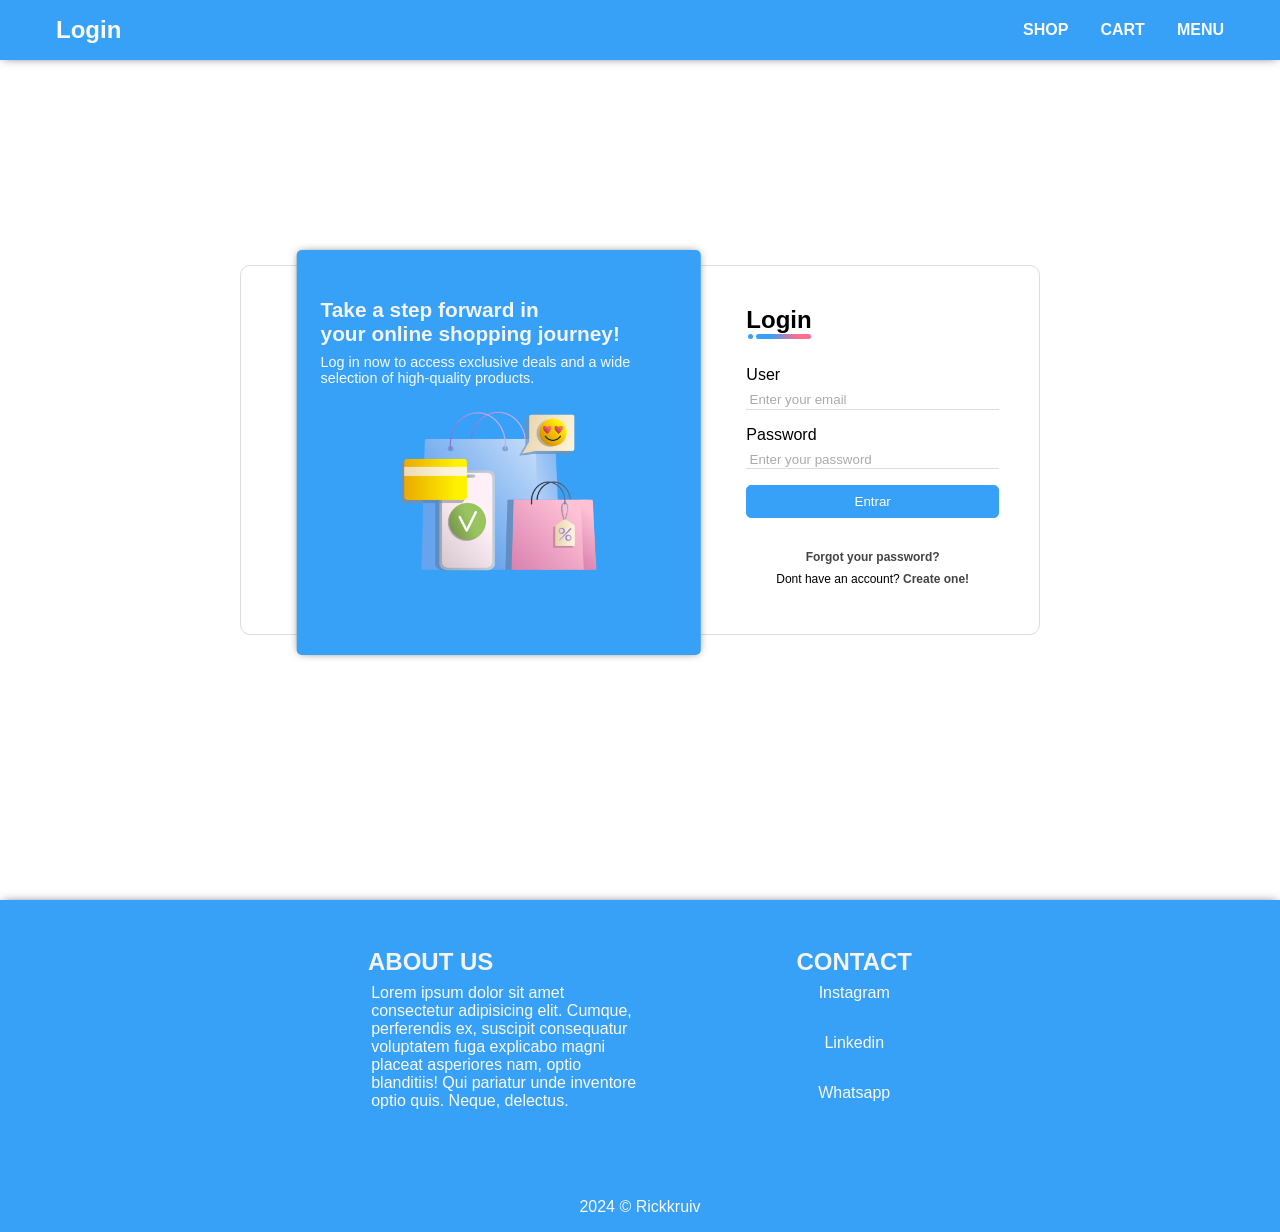
==== index.html @ a9aad322 "index" ====
<!DOCTYPE html>
<html lang="pt-br">
<head>
    <meta charset="UTF-8">
    <meta name="viewport" content="width=device-width, initial-scale=1.0">
    <link rel="stylesheet" href="styles/login.css">
    <title>Loja | Login</title>
</head>
<body>
    <header id="navbar-container">
        <nav id="navbar">
            <h2>Login</h2>
            <ul id="nav-links">
                <li id="shop"><a href="#">Shop</a></li>
                <li id="cart"><a href="#">Cart</a></li>
                <li id="menu"><a href="#">Menu</a></li>
            </ul>
        </nav>
    </header>
    <main>
        <div id="login-container">
            <div id="login">
                <!-- lado da imagem -->
                <div id="side-image">
                    <div id="img-container">
                        <div id="description">
                            <h2>Take a step forward in <br> your online shopping journey!</h2>
                            <p>Log in now to access exclusive deals and a wide selection of high-quality products.</p>
                        </div>
                        <div id="img">
                            <img src="img/silky-shopping-sale.png" alt="">
                        </div>
                    </div>
                </div>
                <!-- lado do login -->
                <div id="side-login">
                    <!-- Formulário de login -->
                    <form>
                        <h2>Login</h2>
                        <div id="login-form">
                            <div id="form-box">
                                <!-- email -->
                                <label for="email">User</label>
                                <input type="email" name="email" id="email" placeholder="Enter your email" required>
                                <!-- senha -->
                                <label for="password">Password</label>
                                <input type="password" name="password" id="password" placeholder="Enter your password">
                                <input type="submit" value="Entrar">
                            </div>
                        </div>
                        <!-- forgot-pass -->
                        <div id="forgot-pass">
                            <a href="#">Forgot your password?</a>
                        </div>
                        <!-- reguster -->
                        <div id="register">
                            <p>Dont have an account? <a href="#">Create one!</a></p>
                        </div>
                    </form>
                </div>
            </div>
        </div>

    </main>
    <!-- rodapé -->
    <footer>
        <div id="footer-content">
            <section id="about">
                <h3>About us</h3>
                <p>Lorem ipsum dolor sit amet consectetur adipisicing elit. Cumque, perferendis ex, suscipit consequatur voluptatem fuga explicabo magni placeat asperiores nam, optio blanditiis! Qui pariatur unde inventore optio quis. Neque, delectus.</p>
            </section>
            <section id="contact">
                <h3>Contact</h3>
                <ul id="contact-links">
                    <li><a href="#">Instagram</a></li>
                    <li><a href="#">Linkedin</a></li>
                    <li><a href="#">Whatsapp</a></li>
                </ul>
            </section>
        </div>
        <p>2024 &copy; <a href="https://github.com/rickkruiv" target="_blank">Rickkruiv</a></p>
    </footer>
</body>
</html>
---- styles/login.css ----
/* geral */
* {
    padding: 0;
    margin: 0;
    box-sizing: border-box;
    font-family: sans-serif;
}

ul {
    list-style: none;
}

a {
    text-decoration: none;
    color: #444;
    transition: .4s;
}

a:hover {
    color: #37a1f7;
}
/* navbar */
#navbar-container {
    z-index: 1;
    position: absolute;
    width: 100%;
    left: 50%;
    transform: translateX(-50%);
    background: #37a1f7;
    box-shadow: 0px 0px 10px -3px #444;
}

#navbar {
    display: flex;
    align-items: center;
    justify-content: space-between;
    max-width: 1200px;
    margin: 0 auto;
    color: #fafafa;
    padding: 1rem;
}

#nav-links {
    display: flex;
    text-transform: uppercase;
    font-weight: bold;
    gap: 2rem;
}

#nav-links a {
    color: #fafafa;
}

#nav-links li {
    position: relative;
}

#nav-links li::after {
    content: "";
    width: 0;
    height: 1px;
    background: #ddd;
    position: absolute;
    bottom: -2px;
    left: 50%;
    transition: .5s;
}

#nav-links li:hover::after {
    width: 100%;
    left: 0%;
}

/* container login */
#login-container {
    display: flex;
    justify-content: center;
    align-items: center;
    height: 100vh;

}

#login {
    display: flex;
    width: 800px;
    border: 1px solid #ddd;
    border-radius: 10px;
    margin: 0 auto;
}

#side-login,
#side-image {
    width: 50%;
    flex: 1 1 0;
}

#side-image{
    flex: 2 1 0;
    position: relative;
}

#side-login {
    padding: 2.5rem 2.5rem 2.5rem 0;
}

/* image side */
#img-container {
    position: absolute;
    width: 80%;
    height: 110%;
    border-radius: 5px;
    box-shadow: 0px 0px 10px -3px #444;
    top: -1rem;
    left: 35%;
    transform: translateX(-30%);
    background-color: #37a1f7;
    padding: 3rem 1.5rem;
}

#description {
    text-align: left;
    margin-bottom: 1rem;
}

#description h2 {
    color: #f4f4f4;
    font-size: 1.3rem;
    margin-bottom: .5rem;
}

#description p {
    font-size: .9rem;
    color: #fafafa;
}



#img {
    display: flex;
    justify-content: center;
}

#img img {
    width: 60%;
}

/* form */

form h2 {
    position: relative;
    font-size: 1.5rem;
}

form h2:before {
    content: '';
    position: absolute;
    bottom: -5px;
    left: 2px;
    width: 5px;
    height: 5px;
    border-radius: 10px;
    background: #37a1f7;
    animation: animation1 .5s ease-in-out;
}

@keyframes animation1 {
    0% {
        width: 0px;
    }

    50% {
        width: 0px;
    }

    100% {
        width: 5px;
    }
}

form h2:after {
    content: '';
    position: absolute;
    bottom: -5px;
    left: 10px;
    width: 0px;
    height: 5px;
    border-radius: 10px;
    background: linear-gradient(to right , #37a1f7 25%, #FF6D91 75%);
    animation: animation2 1s ease-in-out;
    animation-fill-mode: forwards;
}

@keyframes animation2 {
    0% {
        width: 0px;
    }

    50% {
        width: 0px;
    }

    100% {
        width: 55px;
    }
}

#form-box {
    margin: 2rem auto;
}

#form-box input {
    display: block;
    width: 100%;  
}

#form-box input[type="email"],
#form-box input[type="password"] {
    border: none;
    border-bottom: 1px solid #ddd;
    outline: none;
    margin-bottom: 1rem;
    padding: .5rem .2rem .1rem;
    transition: .4s;
}

#form-box input[type="email"]::placeholder,
#form-box input[type="password"]::placeholder {
    color: #aaa;
}

#form-box input[type="email"]:focus,
#form-box input[type="password"]:focus {
    border-bottom: 1px solid #c6e5ff;
}

#form-box input[type="submit"] {
    background: #37a1f7;
    border: 1px solid #37a1f7;
    border-radius: 5px;
    padding: .5rem;
    color: #fff;
    cursor: pointer;
    transition: .4s;
}

#form-box input[type="submit"]:hover {
    filter: brightness(1.1);
    transform: scale(1.02);
}

#form-box input[type="submit"]:active {
    filter: brightness(.9);
    transform: scale(.98);
}


/* forgot and register */

#forgot-pass, 
#register {
    font-size: 12px;
    text-align: center;
    margin-bottom: .5rem;
}

#forgot-pass a, 
#register a {
    font-weight: bold;
}

/* footer */

footer {
    background-color: #37a1f7;
    box-shadow: 0px 0px 10px -3px #444;
}

footer p,
footer a,
#footer-content {
    color: #fafafa;
}

#footer-content {
    margin: 0 auto;
    max-width: 1200px;
    display: flex;
    justify-content: space-between;
    flex: 1 1 0;
    width: 50%;
    padding: 3rem;
}

#about {
    width: 50%;
}

footer h3 {
    text-transform: uppercase;
    font-size: 1.5rem;
    margin-bottom: .5rem;
    color: #f4f4f4;
}

#about > p {
    padding-left: .2rem;
}

#contact-links li {
    text-align: center;
    margin-bottom: 2rem;
}

footer a:hover {
    color: #ddd;
}

footer > p {
    text-align: center;
    padding: 1rem;
}

/* responsividade */
/* tablet */
@media (max-width: 800px) {
    #nav-links a {
        font-size: .8rem;
    }

    #login {
        width: 60%;
    }

    #side-image {
        display: none;
    }

    #side-login {
        padding: 3rem;
    }

    #footer-content {
        max-width: 100%;
        width: 100%;
        justify-content: space-around;
    }
}

/* mobile */
@media (max-width: 450px) {
    #nav-links {
        gap: 1rem;
    }
    
    #login {
        width: 100%;
        border: none;
    }

    #footer-content {
        padding: 3rem 1.5rem;
        flex-wrap: wrap;
        gap: 3rem;
    }
    #about {
        width: 100%;

    }

    footer > p {
        font-size: 12px;
    }
}
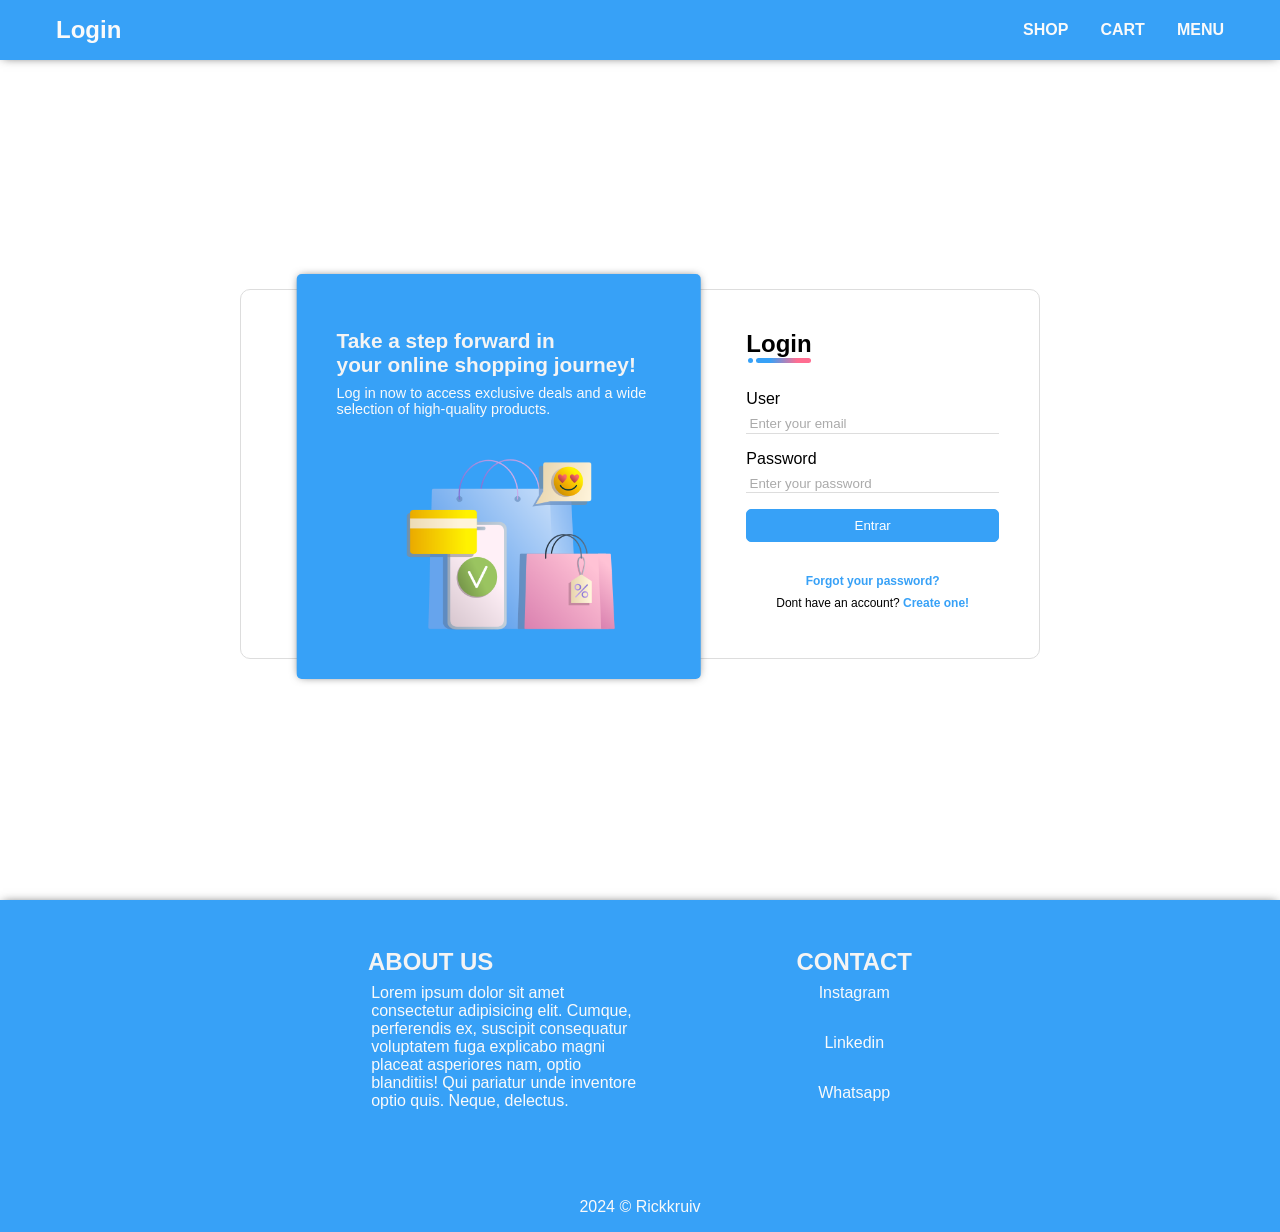
==== commit 19952007: "js" ====
--- a/index.html
+++ b/index.html
@@ -23,20 +23,28 @@
                 <!-- lado da imagem -->
                 <div id="side-image">
                     <div id="img-container">
-                        <div id="description">
-                            <h2>Take a step forward in <br> your online shopping journey!</h2>
-                            <p>Log in now to access exclusive deals and a wide selection of high-quality products.</p>
-                        </div>
-                        <div id="img">
-                            <img src="img/silky-shopping-sale.png" alt="">
+                        <div id="img-content">
+                            <div id="loginDesc" class="description">  
+                                <h2>Take a step forward in <br> your online shopping journey!</h2>
+                                <p>Log in now to access exclusive deals and a wide selection of high-quality products.</p>
+                            </div>
+                            <div id="registerDesc" class="description" style="display: none;">  
+                                <h2>Take a step forward in <br> your online shopping journey!</h2>
+                                <p>Join our exclusive community today! Sign up now to access top-notch products and explore endless possibilities tailored just for you.</p>
+                            </div>
+                            <div id="img">
+                                <img src="img/silky-shopping-sale.png" alt="">
+                            </div>
                         </div>
                     </div>
                 </div>
                 <!-- lado do login -->
                 <div id="side-login">
                     <!-- Formulário de login -->
-                    <form>
-                        <h2>Login</h2>
+                    <form id="signin">
+                        <div class="title">
+                            <h2>Login</h2>
+                        </div>
                         <div id="login-form">
                             <div id="form-box">
                                 <!-- email -->
@@ -54,7 +62,35 @@
                         </div>
                         <!-- reguster -->
                         <div id="register">
-                            <p>Dont have an account? <a href="#">Create one!</a></p>
+                            <p>Dont have an account? <span onclick="toggleForm()"> Create one!</span></p>
+                        </div>
+                    </form>
+                    <!-- formulário de registro -->
+                    <form id="signup" style="display: none;">
+                        <div class="title">
+                            <h2>Sign Up</h2>
+                        </div>
+                        <div id="login-form">
+                            <div id="form-box">
+                                <!-- email -->
+                                <label for="email">Email</label>
+                                <input type="email" name="email" id="email" placeholder="Enter your email" required>
+                                <!-- name -->
+                                <label for="name">Name</label>
+                                <input type="text" name="name" id="name" placeholder="Enter your name" required>
+                                <!-- phone -->
+                                <label for="phone">Phone number</label>
+                                <input type="text" name="phone" id="phone" placeholder="(99) 99999-9999" required>
+                                <!-- senha -->
+                                <label for="password">Password</label>
+                                <input type="password" name="password" id="password" placeholder="Enter your password" required>
+                                <input type="password" name="password" id="password" placeholder="Confirm your password" required>
+                                <input type="submit" value="Entrar">
+                            </div>
+                        </div>
+                        <!-- logar -->
+                        <div id="getin">
+                            <p>Have an account? <span onclick="toggleForm()">Get in now!</span></p>
                         </div>
                     </form>
                 </div>
@@ -80,5 +116,7 @@
         </div>
         <p>2024 &copy; <a href="https://github.com/rickkruiv" target="_blank">Rickkruiv</a></p>
     </footer>
+
+    <script src="login.js"></script>
 </body>
 </html>
--- a/styles/login.css
+++ b/styles/login.css
@@ -10,14 +10,16 @@
     list-style: none;
 }
 
-a {
+a, 
+span {
     text-decoration: none;
-    color: #444;
+    color: #37a1f7;
     transition: .4s;
 }
 
-a:hover {
-    color: #37a1f7;
+a:hover, 
+span:hover {
+    color: #1d5889;
 }
 /* navbar */
 #navbar-container {
@@ -86,6 +88,7 @@
     border: 1px solid #ddd;
     border-radius: 10px;
     margin: 0 auto;
+    margin-top: 3rem;
 }
 
 #side-login,
@@ -117,18 +120,25 @@
     padding: 3rem 1.5rem;
 }
 
-#description {
+#img-content {
+    position: absolute;
+    top: 50%;
+    transform: translateY(-50%);
+}
+
+.description {
     text-align: left;
     margin-bottom: 1rem;
-}
-
-#description h2 {
+    padding: 1rem;
+}
+
+.description h2 {
     color: #f4f4f4;
     font-size: 1.3rem;
     margin-bottom: .5rem;
 }
 
-#description p {
+.description p {
     font-size: .9rem;
     color: #fafafa;
 }
@@ -177,7 +187,8 @@
     }
 }
 
-form h2:after {
+form h2::after,
+form#signup h2::after {
     content: '';
     position: absolute;
     bottom: -5px;
@@ -186,10 +197,18 @@
     height: 5px;
     border-radius: 10px;
     background: linear-gradient(to right , #37a1f7 25%, #FF6D91 75%);
+}
+
+form h2::after {
     animation: animation2 1s ease-in-out;
     animation-fill-mode: forwards;
 }
 
+form#signup h2::after {
+    animation: animation21 1s ease-in-out;
+    animation-fill-mode: forwards;
+}
+
 @keyframes animation2 {
     0% {
         width: 0px;
@@ -201,6 +220,20 @@
 
     100% {
         width: 55px;
+    }
+}
+
+@keyframes animation21 {
+    0% {
+        width: 0px;
+    }
+
+    50% {
+        width: 0px;
+    }
+
+    100% {
+        width: 80px;
     }
 }
 
@@ -213,6 +246,7 @@
     width: 100%;  
 }
 
+#form-box input[type="text"],
 #form-box input[type="email"],
 #form-box input[type="password"] {
     border: none;
@@ -223,11 +257,13 @@
     transition: .4s;
 }
 
+#form-box input[type="text"]::placeholder,
 #form-box input[type="email"]::placeholder,
 #form-box input[type="password"]::placeholder {
     color: #aaa;
 }
 
+#form-box input[type="text"]:focus,
 #form-box input[type="email"]:focus,
 #form-box input[type="password"]:focus {
     border-bottom: 1px solid #c6e5ff;
@@ -257,15 +293,22 @@
 /* forgot and register */
 
 #forgot-pass, 
-#register {
+#register,
+#getin {
     font-size: 12px;
     text-align: center;
     margin-bottom: .5rem;
 }
 
 #forgot-pass a, 
-#register a {
+#register span,
+#getin span {
     font-weight: bold;
+}
+
+#register span,
+#getin span {
+    cursor: pointer;
 }
 
 /* footer */
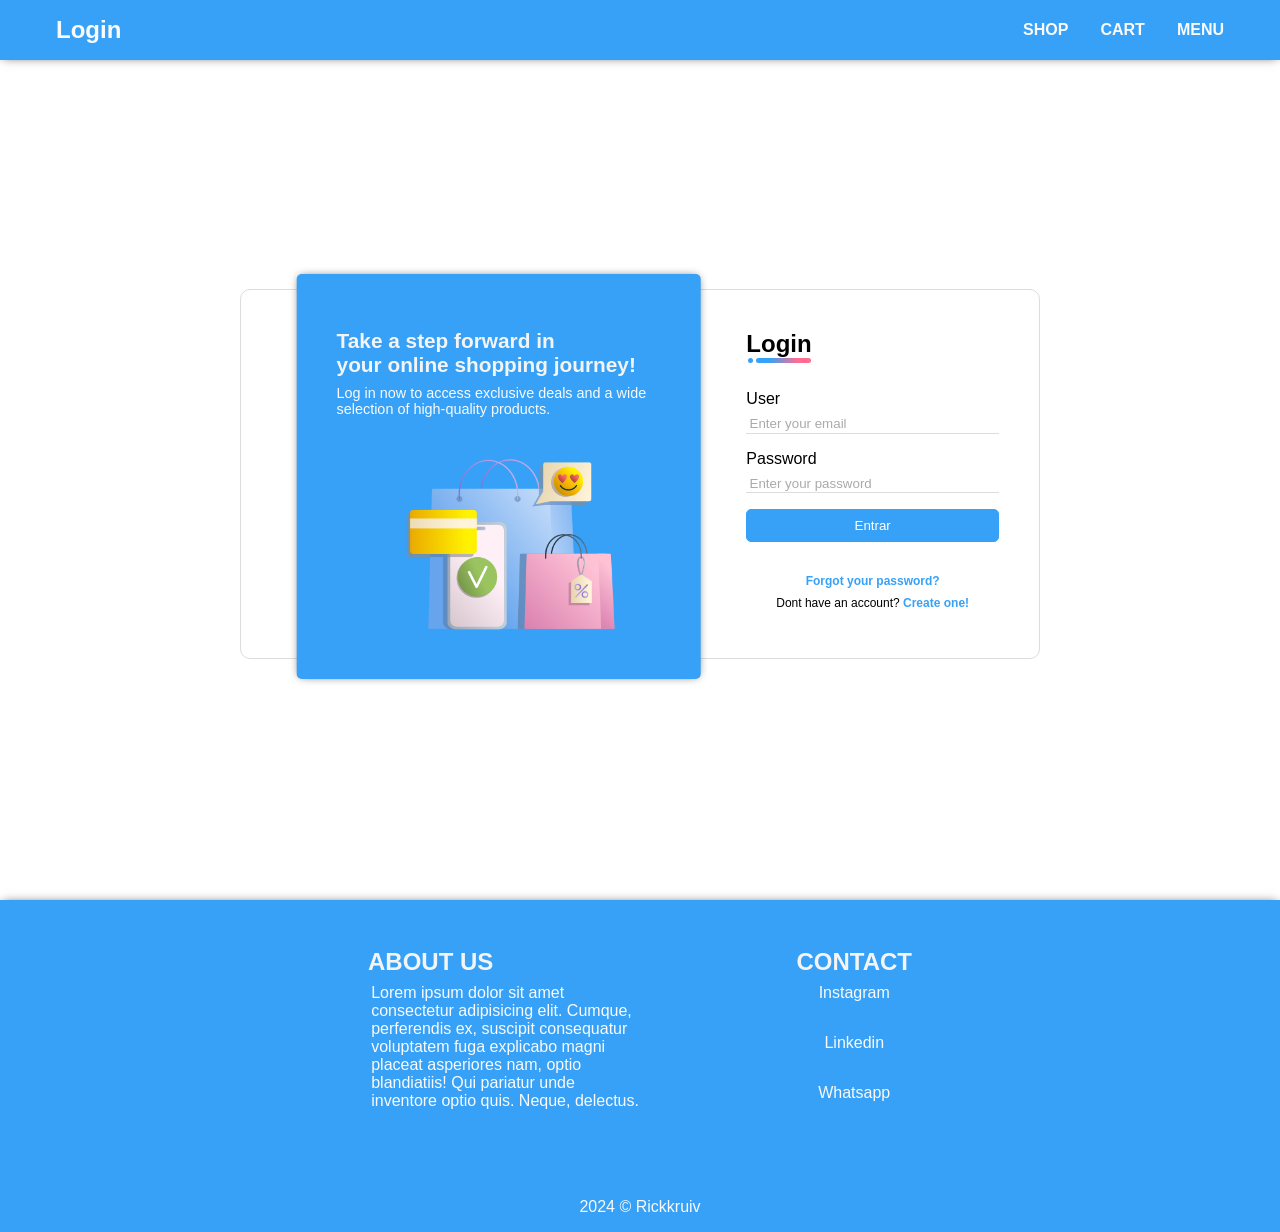
==== commit dd282bd3: "javascript" ====
--- a/index.html
+++ b/index.html
@@ -103,7 +103,7 @@
         <div id="footer-content">
             <section id="about">
                 <h3>About us</h3>
-                <p>Lorem ipsum dolor sit amet consectetur adipisicing elit. Cumque, perferendis ex, suscipit consequatur voluptatem fuga explicabo magni placeat asperiores nam, optio blanditiis! Qui pariatur unde inventore optio quis. Neque, delectus.</p>
+                <p>Lorem ipsum dolor sit amet consectetur adipisicing elit. Cumque, perferendis ex, suscipit consequatur voluptatem fuga explicabo magni placeat asperiores nam, optio blandiatiis! Qui pariatur unde inventore optio quis. Neque, delectus.</p>
             </section>
             <section id="contact">
                 <h3>Contact</h3>
